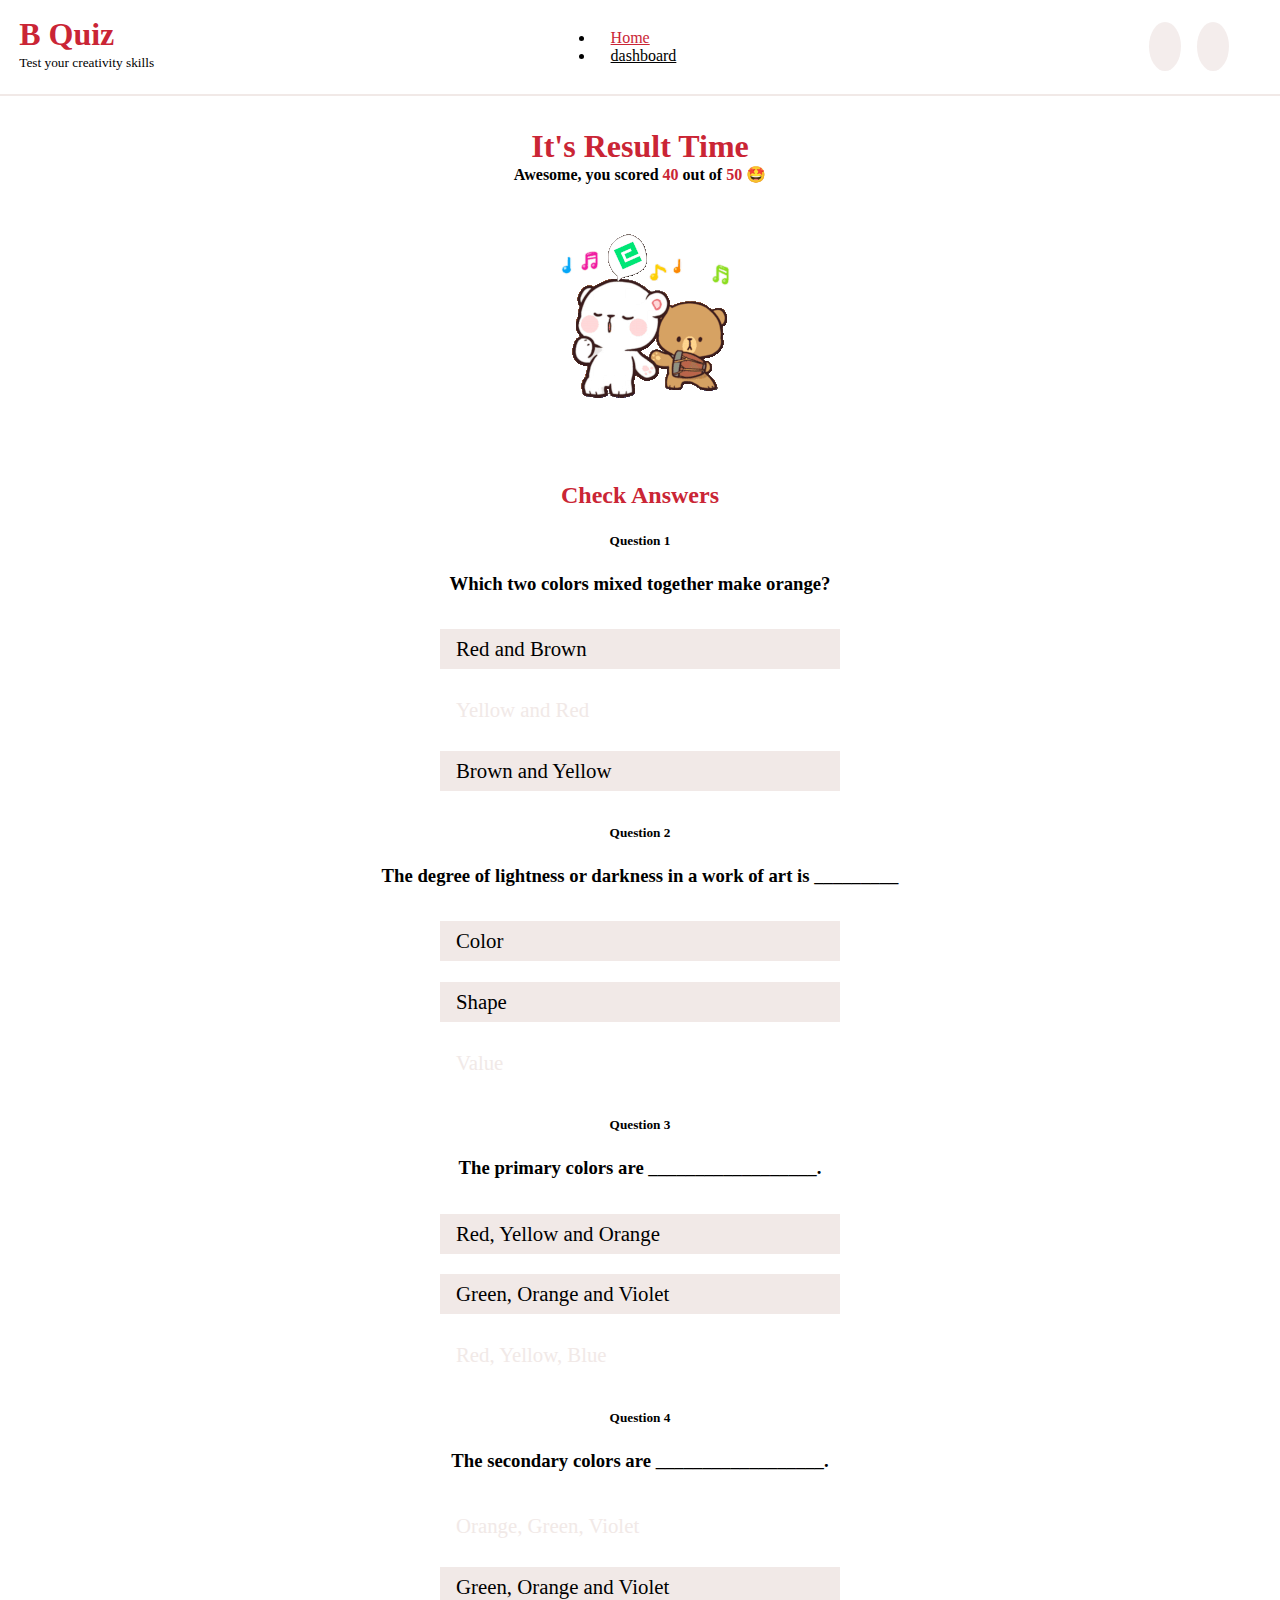
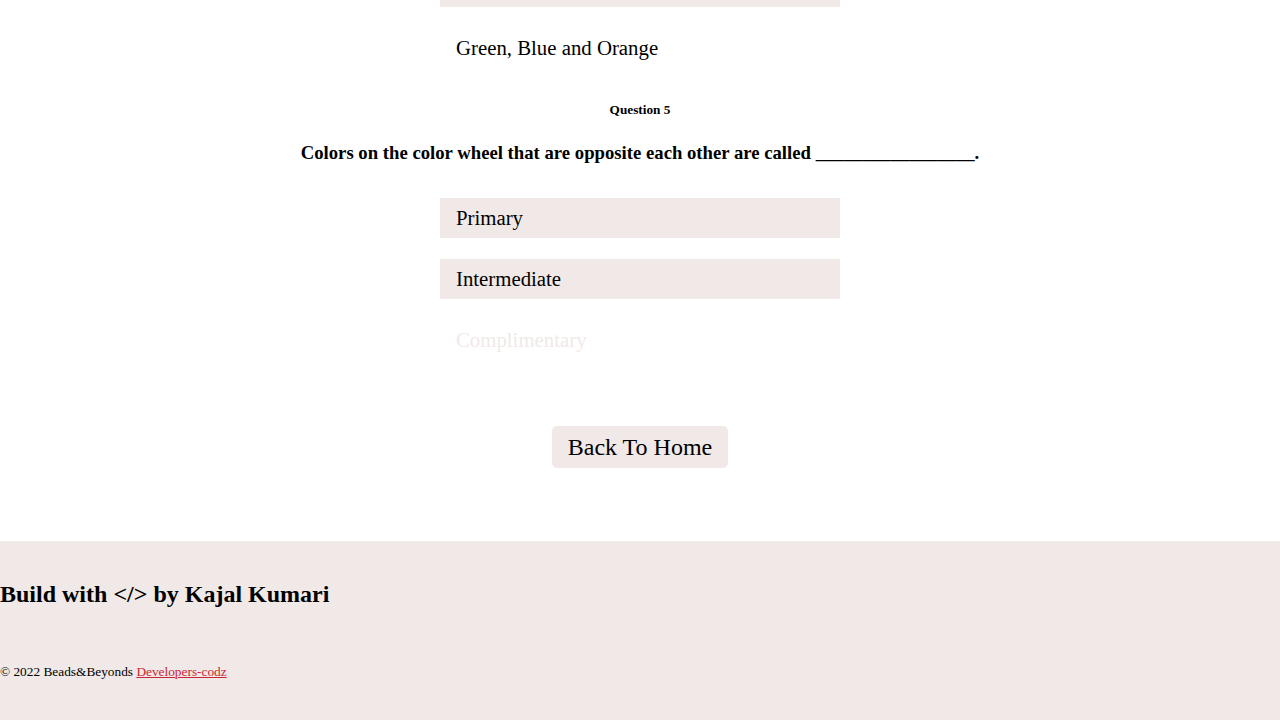
==== result.html @ 1a15d468 "feat: done with result page" ====
<!DOCTYPE html>
<html lang="en">
  <head>
    <meta charset="UTF-8" />
    <meta http-equiv="X-UA-Compatible" content="IE=edge" />
    <meta name="viewport" content="width=device-width, initial-scale=1.0" />
    <title>Result | B-Quiz</title>
    <link
      rel="stylesheet"
      href="https://pro.fontawesome.com/releases/v5.10.0/css/all.css"
      integrity="sha384-AYmEC3Yw5cVb3ZcuHtOA93w35dYTsvhLPVnYs9eStHfGJvOvKxVfELGroGkvsg+p"
      crossorigin="anonymous"
    />
    
    <link rel="stylesheet" href="https://beadsui.netlify.app/css/main.css">
    <link rel="stylesheet" href="style.css"/>
    <link rel="stylesheet" href="./styles/result.css"/>
  </head>
  <body>
    <header>
      <div>
        <h1 class="header-logo">B Quiz</h1>
        <small class="slogan">Test your creativity skills</small>
      </div>
      <div class="mr-auto page-link-wrapper font3">
        <ul class="style-list-none">
          <li class="inline-block">
            <a href="index.html" class="page-link decor-none active-item"
              >Home</a
            >
          </li>
          <li class="inline-block">
            <a href="dashboard.html" class="page-link decor-none">dashboard</a>
          </li>
        </ul>
      </div>
      <div class="badge-container">
        <a href="login.html" class="avatar avatar-badge text-primary reset">
          <i class="fa fa-user fa-lg" id="user-icon"></i>
          
        </a>
        
          <i class="fas fa-lg fa-moon " id="moon-btn"> </i>
        </a>
      </div>
    </header>
    <aside></aside>
    <main>
      <div class="result-wrapper">
            <h1 class="heading mb-lg">It's Result Time</h1>
            <h4 class="font3 sub-heading">Awesome, you scored <span class="marks">40 </span>out of <span class="marks">50</span>
                🤩</h4>
                <img src="./assets/celebration.gif" alt="celebration">
                <div class="check-ans-wrapper">
                    <h2 class="heading mb-lg">Check Answers</h2>

                    <h5 class="question-heading">Question 1</h5>
                    <h3 class="question">Which two colors mixed together make orange?</h3>
                    <div class="answer-wrapper">
                        <span class="options">Red and Brown</span>
                        <span class="options correct-ans">Yellow and Red</span>
                        <span class="options">Brown and Yellow</span>
                    </div>

                    <h5 class="question-heading">Question 2</h5>
                    <h3 class="question">The degree of lightness or darkness in a work of art is _________</h3>
                    <div class="answer-wrapper">
                        <span class="options"> Color</span>
                        <span class="options">Shape</span>
                        <span class="options correct-ans">Value</span>
                    </div>

                    <h5 class="question-heading">Question 3</h5>
                    <h3 class="question">The primary colors are __________________.</h3>
                    <div class="answer-wrapper">
                        <span class="options"> Red, Yellow and Orange</span>
                        <span class="options"> Green, Orange and Violet</span>
                        <span class="options correct-ans">Red, Yellow, Blue</span>
                    </div>
                    
                    <h5 class="question-heading">Question 4</h5>
                    <h3 class="question">The secondary colors are __________________.</h3>
                    <div class="answer-wrapper">
                        <span class="options correct-ans"> Orange, Green, Violet</span>
                        <span class="options">  Green, Orange and Violet</span>
                        <span class="options incorrect-ans">Green, Blue and Orange</span>
                    </div>

                    <h5 class="question-heading">Question 5</h5>
                    <h3 class="question">Colors on the color wheel that are opposite each other are called _________________.</h3>
                    <div class="answer-wrapper">
                        <span class="options">  Primary</span>
                        <span class="options"> Intermediate</span>
                        <span class="options correct-ans">Complimentary</span>
                    </div>
                    
                </div>
                
            </div>
            <div class="btn-home-wrapper">
                <a href="/index.html" class="btn-to-home">Back To Home <i class="fa fa-angle-right"></i></a>
            </div>
    </main>
    <footer class="centered vertical-direction"><h2 class="mb-lg">
        Build with <span >&lt;/&gt;</span> by Kajal Kumari
      </h2>
      <ul class="style-list-none mb-lg">
        <li class="inline-block padding-xs">
          <a
            class="footer-link"
            target="_blank"
            href="httlps://github.com/developers-codz"
          >
            <i class="fab fa-github fa-lg"></i>
          </a>
        </li>
        <li class="inline-block padding-xs">
          <a
            class="footer-link"
            target="_blank"
            href="https://www.linkedin.com/in/kajal-kumari-52bab41aa"
            ><i class="fab fa-linkedin fa-lg"></i
          ></a>
        </li>
        <li class="inline-block padding-xs">
          <a
            class="footer-link"
            target="_blank"
            href="https://twitter.com/Kajal3310"
            ><i class="fab fa-twitter fa-lg"></i
          ></a>
        </li>
      </ul>
      <small
        >© 2022 Beads&Beyonds
        <a
          class="decor-none footer-link"
          href="https://github.com/developers-codz"
          >Developers-codz</a
        >
      </small></footer>
    <script src="./js/theme.js"></script>
  </body>
</html>
---- style.css ----
:root {
  --primary: #ca2535;
  --bg-color: white;
  --bg-off-white: #f1e9e7;
  --text-color: #000;
}

* {
  padding: 0;
  margin: 0;
  box-sizing: border-box;
}
body {
  background-color: var(--bg-color);
  display: grid;
  grid-template-areas:
    "nav"
    "main"
    "footer";
}
header {
  grid-area: nav;
  min-height: 4vh;
  display: flex;
  justify-content: space-between;
  padding: 1rem 1.2rem;
  border-bottom: 2px solid var(--bg-off-white);
}
.header-logo {
  color: var(--primary);
}
.slogan,
.header-para {
  color: var(--text-color);
}
.page-link-wrapper {
  margin: 0.8rem 1.2rem;
  color: var(--text-color);
}
.page-link-wrapper > ul > li {
  padding: 0rem 1rem;
}
.page-link {
  color: var(--text-color);
}
.page-link:hover {
  font-weight: 700;
}
.active-item {
  color: var(--primary);
}
.badge-container {
  margin: auto 2rem auto 0rem;
}
.badge-container > i,
.badge-container > a > i {
  padding: 1rem 1rem;
  cursor: pointer;
  color: var(--text-color);
  opacity: 0.8;
  background-color: var(--bg-off-white);
  border-radius: 50%;
  margin-left: 1rem;
}
.badge-container > i:hover,
.badge-container > a:hover {
  transform: scale(1.05, 1.05);
  opacity: 1;
}
main {
  grid-area: main;
}
.hero-img {
  min-width: 50vw;
  height: 60vh;
}
.hero-wrapper {
  display: grid;
  grid-template-areas: "left right";
}
.left-pane {
  grid-area: left;
  text-align: center;
}
.right-pane {
  grid-area: right;
}
.play-now-btn {
  border: 2px solid var(--primary);
  color: var(--primary);
  background: transparent;
  padding: 8px 20px;
  cursor: pointer;
  border-radius: 10px;
  font-size: 1.2rem;
}

.play-now-btn:hover {
  transform: scale(1.03, 1.09);
  background-color: var(--primary);
  color: var(--bg-off-white);
}
.category {
  text-align: center;
  color: var(--text-color);
  margin: 5rem 0rem;
}
.category-wrapper {
  display: flex;
  flex-wrap: wrap;
  justify-content: space-around;
  align-items: center;
  color: var(--text-color);
}

.card-category {
  display: inline-block;
  width: 14rem;
  height: 16rem;
  border-radius: 10px;
  position: relative;
}
.category-image {
  width: inherit;
  height: inherit;
  border-radius: 10px;
}
.category-content {
  position: absolute;
  z-index: 2;
  bottom: 30%;
  left: 30%;
  color: var(--primary);
  text-align: center;
}
.card-category:hover {
  transform: scale(1.06, 1.06);
  opacity: 0.9;
}
footer {
  grid-area: footer;
  background-color: var(--bg-off-white);
  padding: 2.5rem 0rem;
  margin-top: 25vh;
}
.footer-link {
  color: var(--primary);
}
@media only screen and (max-width: 768px) {
  html {
    font-size: 60%;
  }
  .hero-wrapper {
    grid-template-areas: "left" "right";
  }
  .card-category {
    margin: 1rem 0rem;
  }
  .badge-container {
    margin-right: 0.4rem;
  }
  .badge-container > i,
  .badge-container > a > i {
    padding: 0.5rem 0.5rem;
    margin-left: 0.6em;
  }
}
---- styles/result.css ----
.result-wrapper {
  min-height: 55vh;
  text-align: center;
  margin: 2rem;
}
.heading {
  color: var(--primary);
}
.sub-heading {
  color: var(--text-color);
  padding-bottom: 3rem;
}
.marks {
  color: var(--primary);
}
.check-ans-wrapper {
  margin: 5rem 0rem 1rem 0;
  color: var(--text-color);
}
.question-heading,
.question {
  margin: 1.5rem 0rem;
}
.answer-wrapper {
  display: flex;
  flex-direction: column;
  align-items: center;
}
.options {
  text-align: start;
  background-color: var(--bg-off-white);
  width: 25rem;
  margin: 0.5em 0rem;
  padding: 0.5rem 5rem 0.5rem 1rem;
  font-size: 1.3rem;
}
.correct-ans {
  background-color: var(--green);
  color: var(--bg-off-white);
}
.incorrect-ans {
  background-color: var(--red);
}
.btn-home-wrapper {
  text-align: center;
  margin: 4rem 0rem;
}
.btn-to-home {
  text-decoration: none;
  font-size: 1.5rem;
  background-color: var(--bg-off-white);
  color: var(--text-color);
  padding: 0.5rem 1rem;
  border-radius: 5px;
}
.btn-to-home:hover {
  color: var(--primary);
  border: 2px solid var(--primary);
  transform: scale(1.06, 1.06);
}
footer {
  margin-top: 1rem;
}
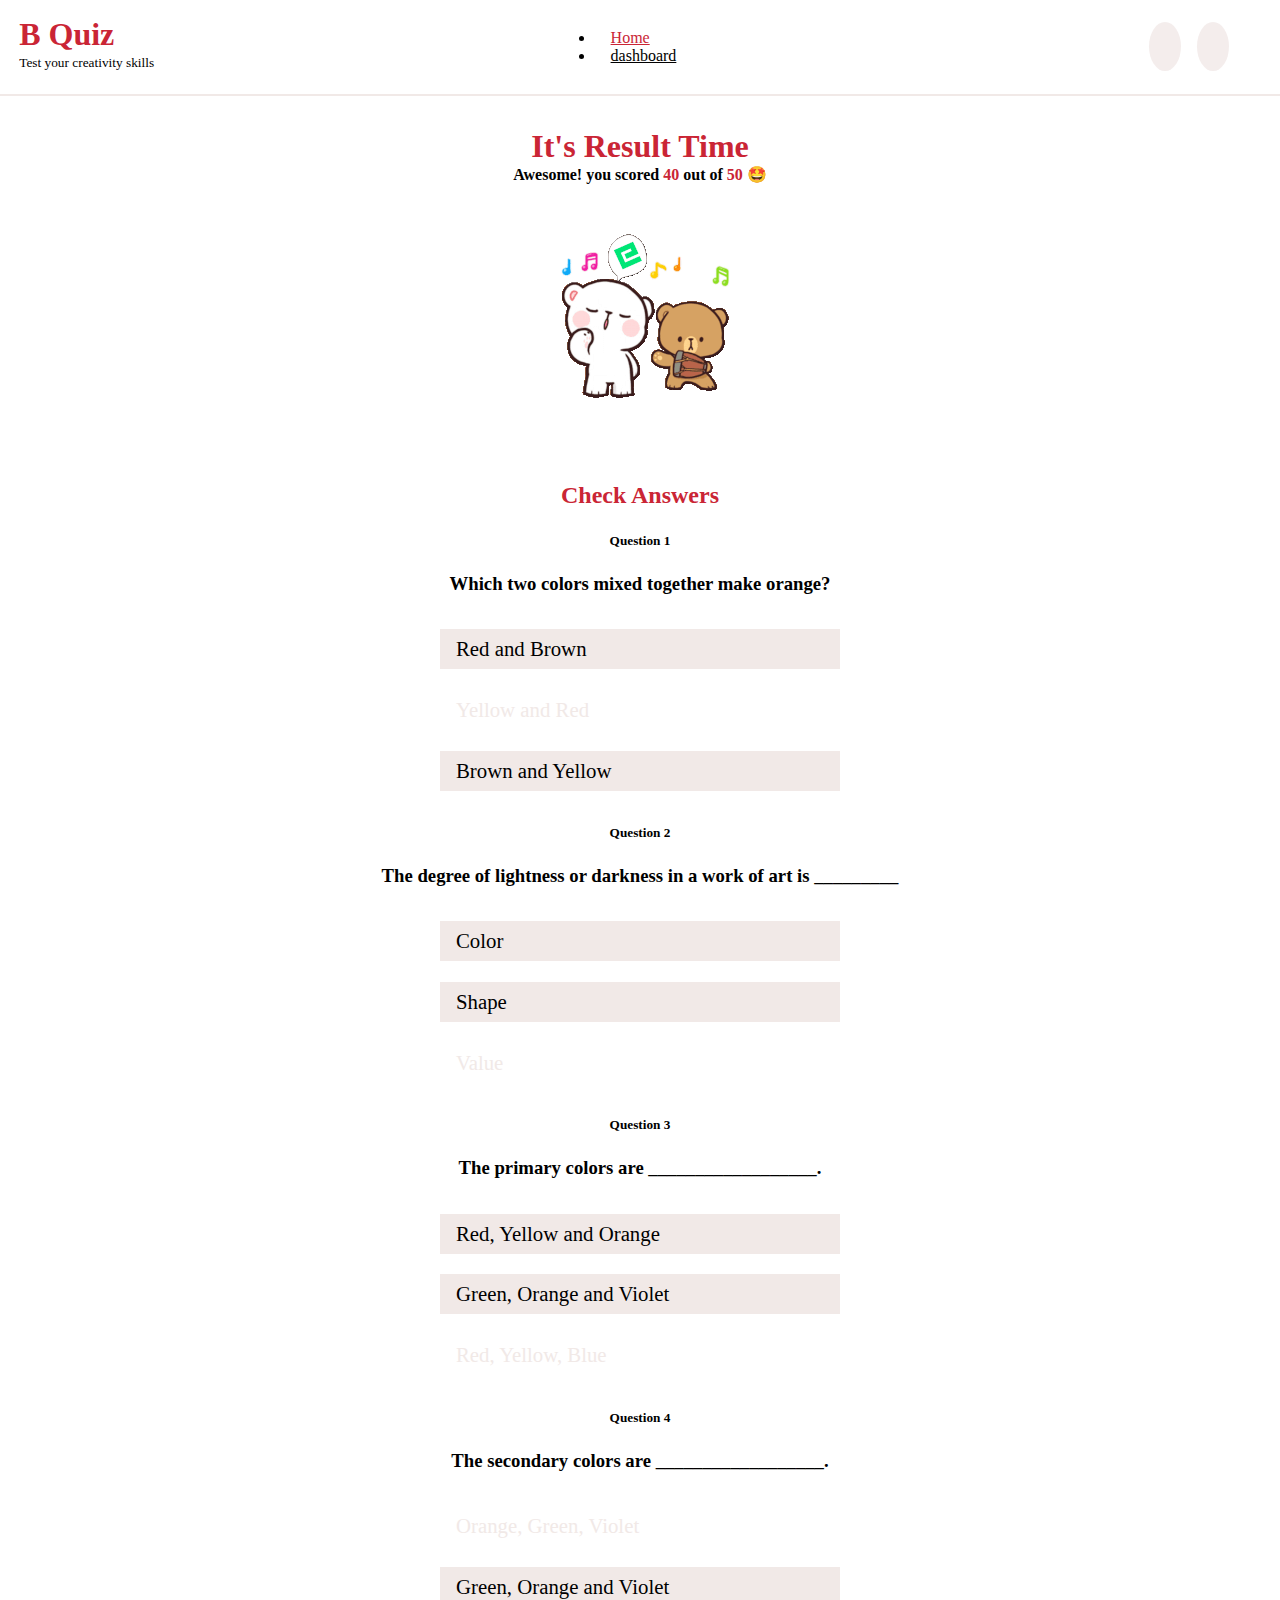
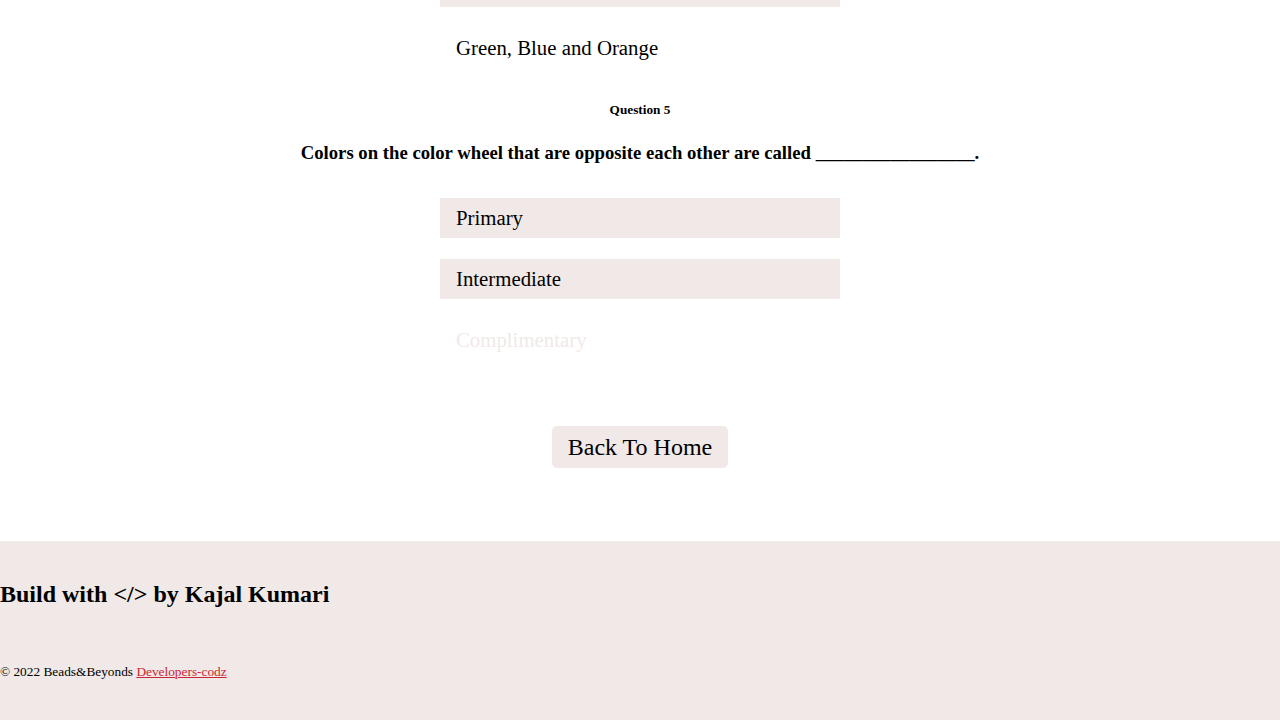
==== commit 3090e599: "typo" ====
--- a/result.html
+++ b/result.html
@@ -48,7 +48,7 @@
     <main>
       <div class="result-wrapper">
             <h1 class="heading mb-lg">It's Result Time</h1>
-            <h4 class="font3 sub-heading">Awesome, you scored <span class="marks">40 </span>out of <span class="marks">50</span>
+            <h4 class="font3 sub-heading">Awesome! you scored <span class="marks">40 </span>out of <span class="marks">50</span>
                 🤩</h4>
                 <img src="./assets/celebration.gif" alt="celebration">
                 <div class="check-ans-wrapper">
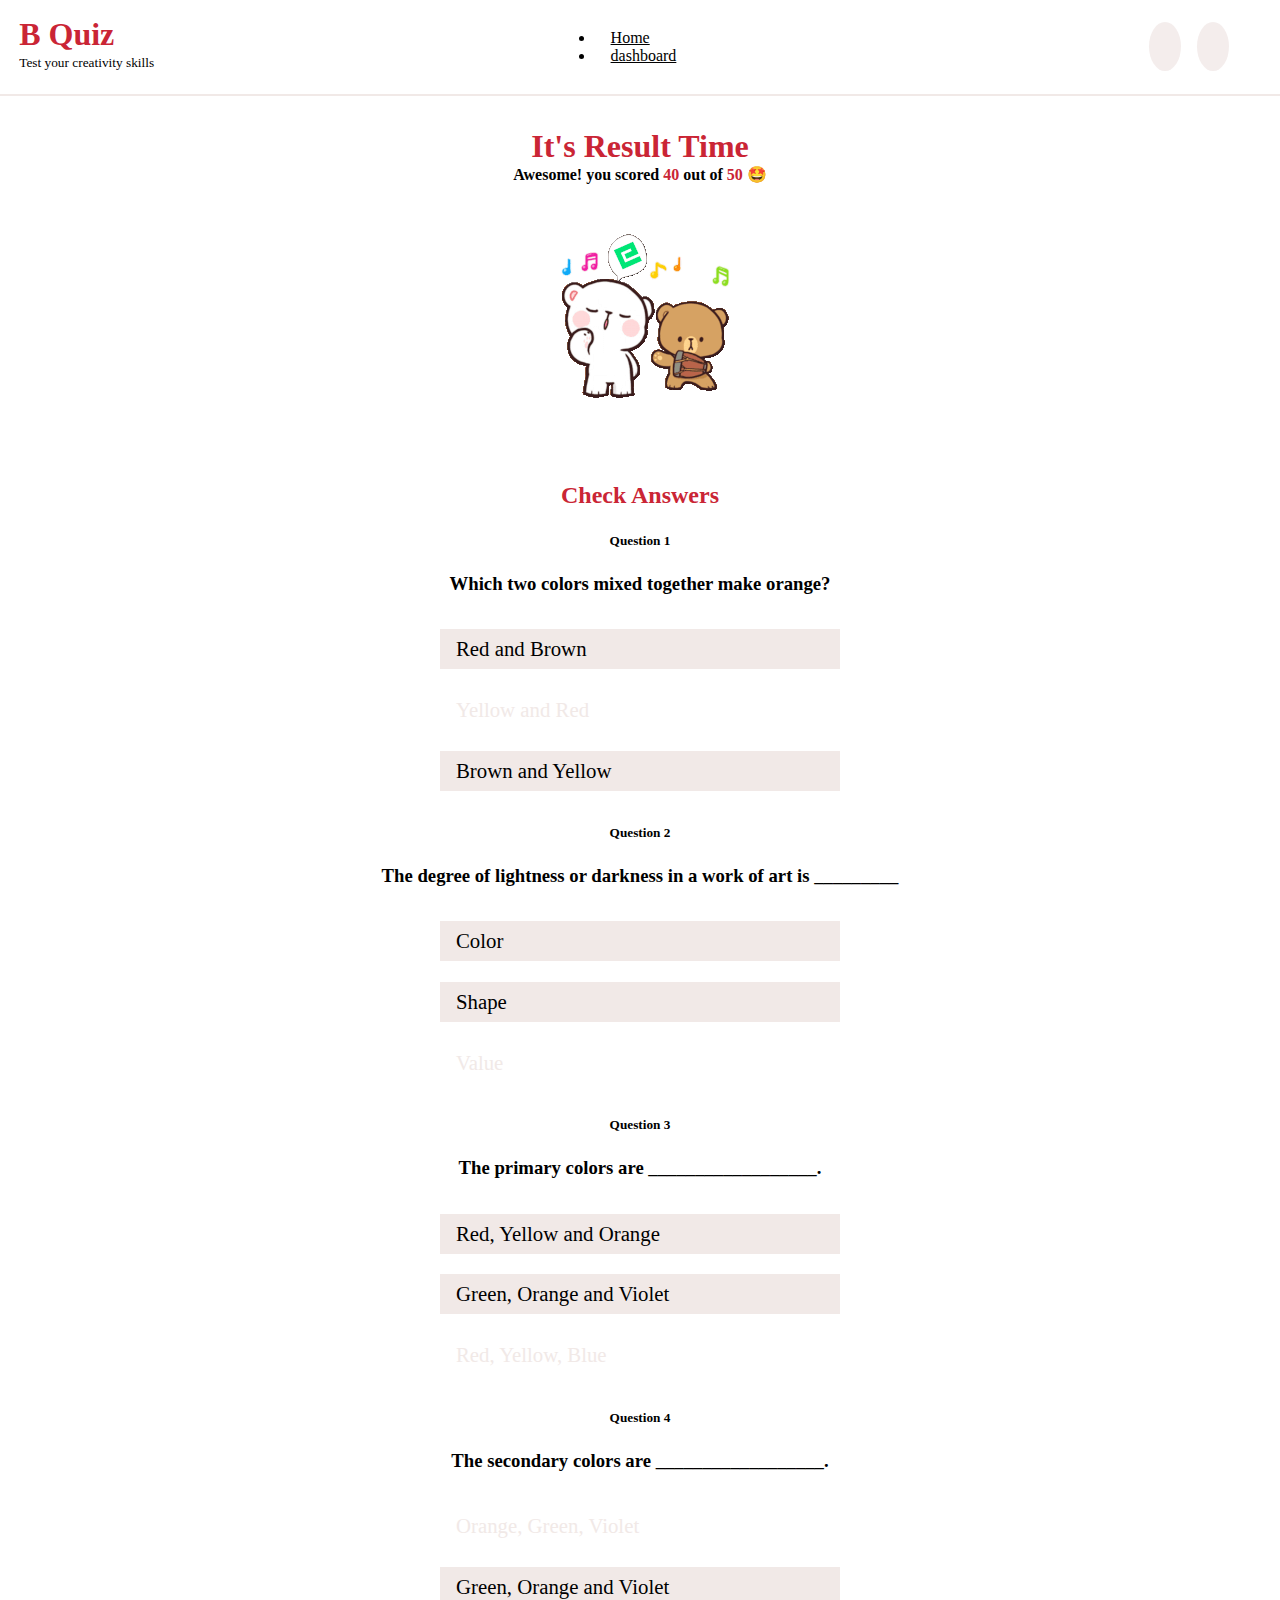
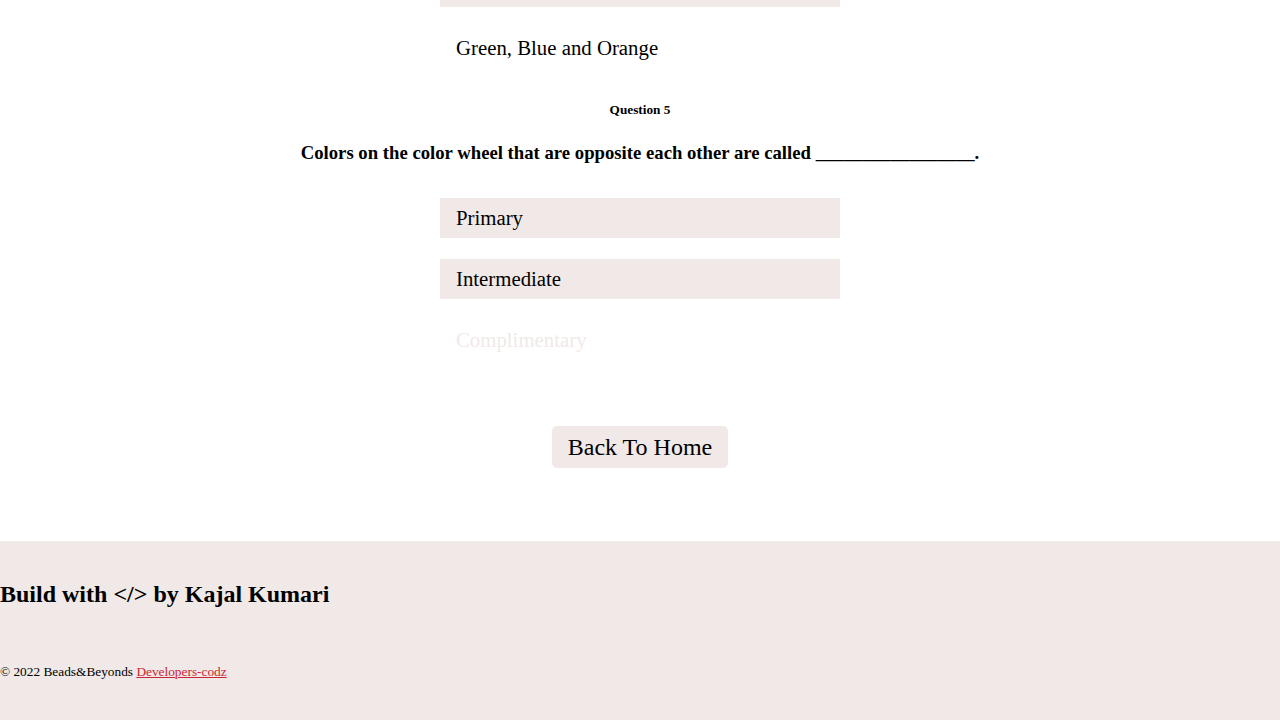
==== commit ce2ab1b8: "small fix" ====
--- a/result.html
+++ b/result.html
@@ -25,7 +25,7 @@
       <div class="mr-auto page-link-wrapper font3">
         <ul class="style-list-none">
           <li class="inline-block">
-            <a href="index.html" class="page-link decor-none active-item"
+            <a href="index.html" class="page-link decor-none"
               >Home</a
             >
           </li>
--- a/style.css
+++ b/style.css
@@ -154,7 +154,7 @@
     grid-template-areas: "left" "right";
   }
   .card-category {
-    margin: 1rem 0rem;
+    margin: 1rem 0;
   }
   .badge-container {
     margin-right: 0.4rem;
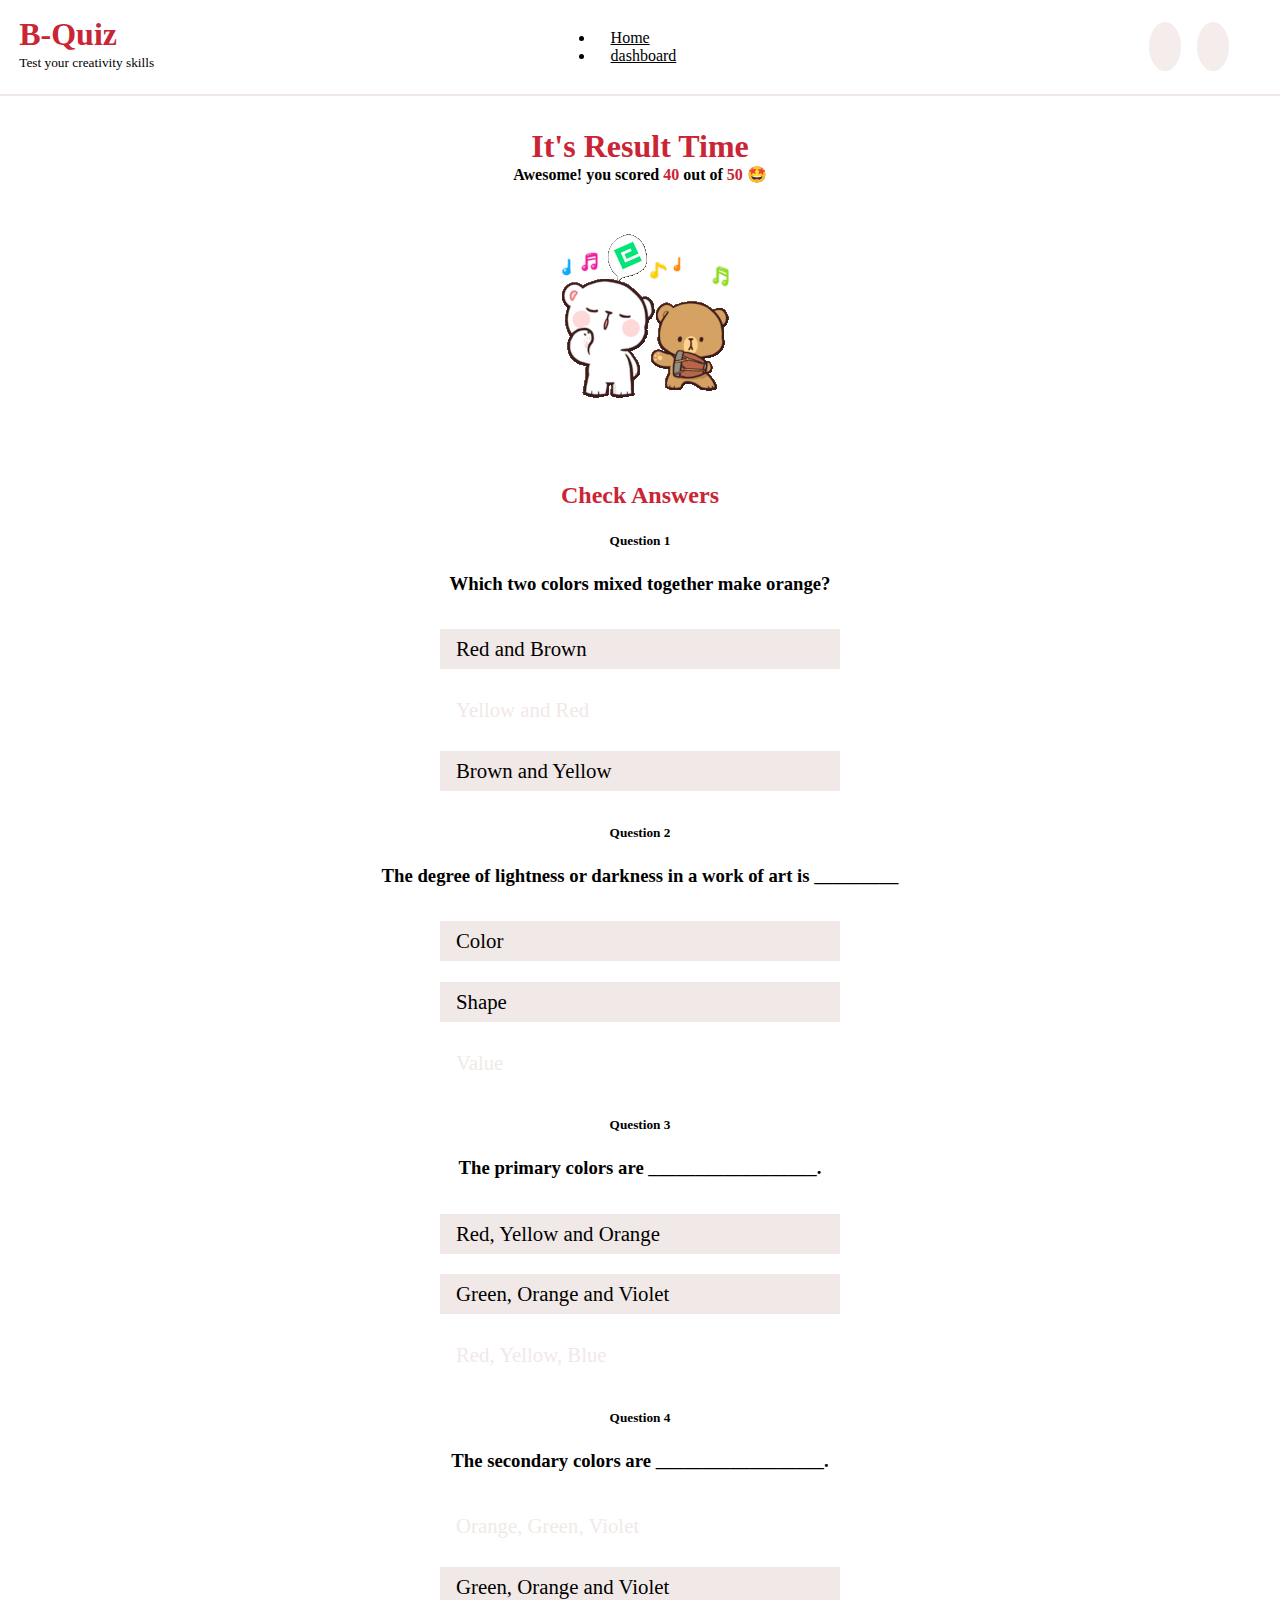
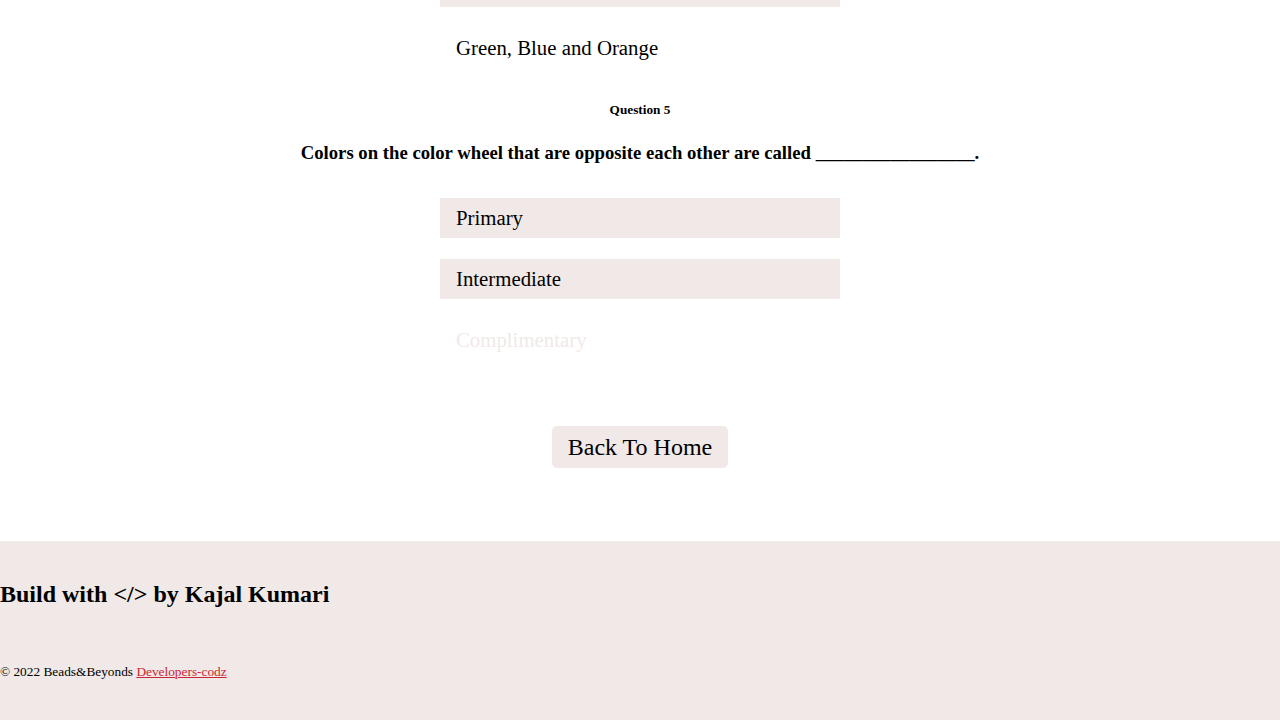
==== commit 00af8718: "small fix" ====
--- a/result.html
+++ b/result.html
@@ -19,7 +19,7 @@
   <body>
     <header>
       <div>
-        <h1 class="header-logo">B Quiz</h1>
+        <h1 class="header-logo">B-Quiz</h1>
         <small class="slogan">Test your creativity skills</small>
       </div>
       <div class="mr-auto page-link-wrapper font3">
